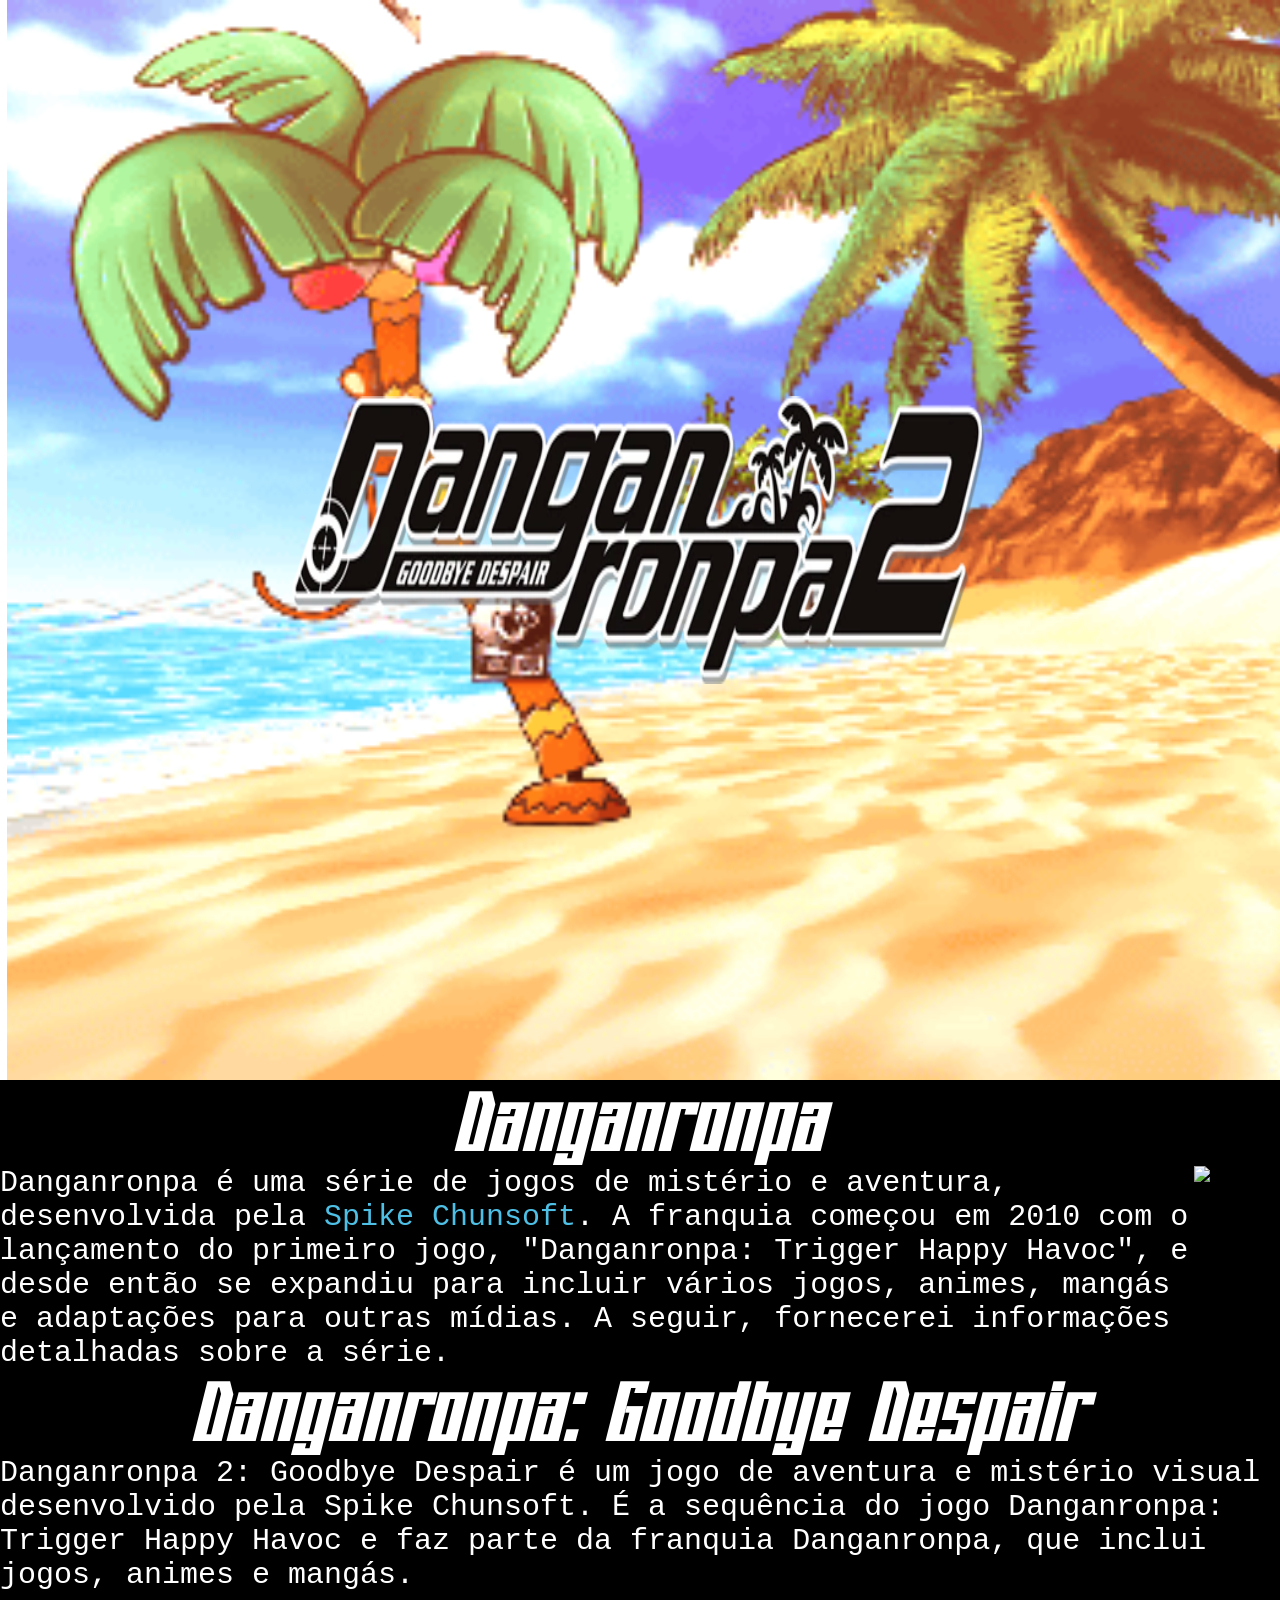
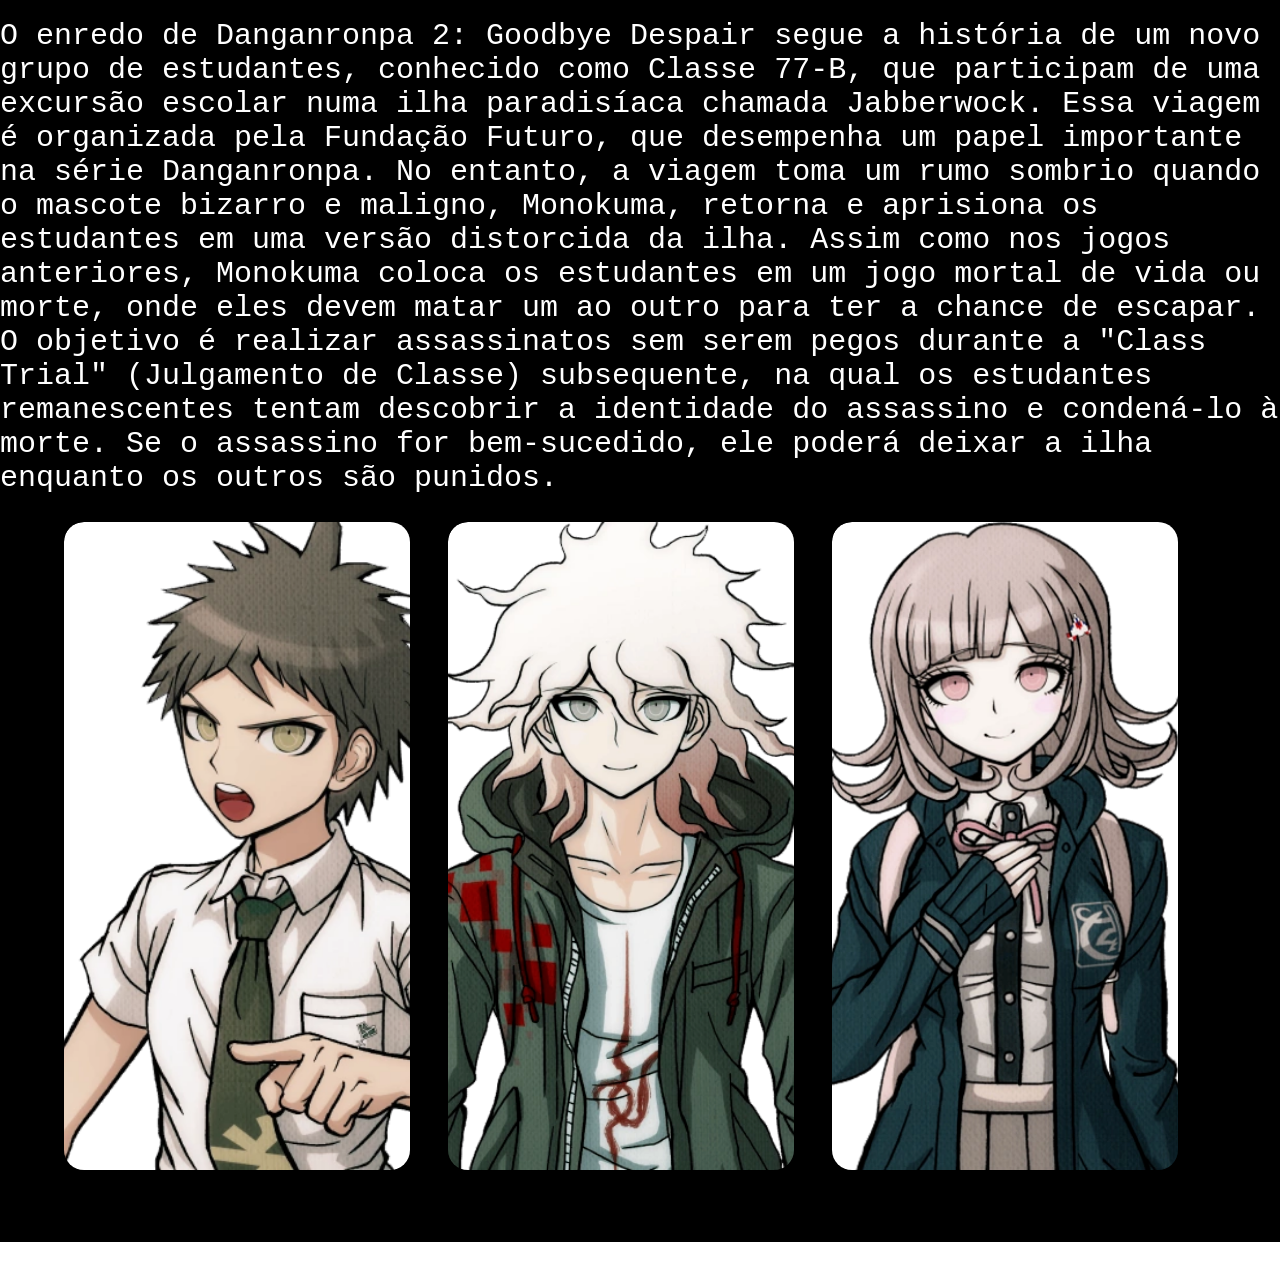
==== index.html @ b165f536 "Corrigido" ====
<!DOCTYPE html>
<html lang="pt-br">
  <head>
 <link rel="stylesheet" href="style.css">
    <link
      rel="stylesheet"
      href="https://cdn.jsdelivr.net/npm/swiper@10/swiper-bundle.min.css"
    />
    <meta charset="UTF-8" />
    <meta name="viewport" content="width=device-width, initial-scale=1.0" />
    <link rel="shortcut icon" href="logo.png" type="image/x-icon" />
    <title>Danganronpa: Goodbye Despair v2</title>
  </head>
  <body>
    <header>
      <img
        src="Danganronpa_GD_logo.png"
        alt="Logo do Danganronpa v2"
        class="logo"
      />
    </header>
    <main>
      <h1>Danganronpa</h1>

      <div class="part1">
        <p>
          Danganronpa é uma série de jogos de mistério e aventura, desenvolvida
          pela
          <a target="_blank" href="https://www.spike-chunsoft.com/"
            >Spike Chunsoft</a
          >. A franquia começou em 2010 com o lançamento do primeiro jogo,
          "Danganronpa: Trigger Happy Havoc", e desde então se expandiu para
          incluir vários jogos, animes, mangás e adaptações para outras mídias.
          A seguir, fornecerei informações detalhadas sobre a série.
        </p>
        <img
          src="https://psxbrasil.com.br/wp-content/uploads/2020/07/Danganronpa-Publishing_07-21-20.jpg"
          alt="Foto mostrando os 3 jogos da franquia Danganronpa"
        />
      </div>
      <div class="part2">
        <h1>Danganronpa: Goodbye Despair</h1>
        <p>
          Danganronpa 2: Goodbye Despair é um jogo de aventura e mistério visual
          desenvolvido pela Spike Chunsoft. É a sequência do jogo Danganronpa:
          Trigger Happy Havoc e faz parte da franquia Danganronpa, que inclui
          jogos, animes e mangás.
        </p>
        <h2>Erendo</h2>
        <p>
          O enredo de Danganronpa 2: Goodbye Despair segue a história de um novo
          grupo de estudantes, conhecido como Classe 77-B, que participam de uma
          excursão escolar numa ilha paradisíaca chamada Jabberwock. Essa viagem
          é organizada pela Fundação Futuro, que desempenha um papel importante
          na série Danganronpa. No entanto, a viagem toma um rumo sombrio quando
          o mascote bizarro e maligno, Monokuma, retorna e aprisiona os
          estudantes em uma versão distorcida da ilha. Assim como nos jogos
          anteriores, Monokuma coloca os estudantes em um jogo mortal de vida ou
          morte, onde eles devem matar um ao outro para ter a chance de escapar.
          O objetivo é realizar assassinatos sem serem pegos durante a "Class
          Trial" (Julgamento de Classe) subsequente, na qual os estudantes
          remanescentes tentam descobrir a identidade do assassino e condená-lo
          à morte. Se o assassino for bem-sucedido, ele poderá deixar a ilha
          enquanto os outros são punidos.
        </p>
        <h2>Personagens</h2>
        <div class="swiper">
          <div class="swiper-wrapper">
            <!-- Slide 1 - Hajime -->
            <div class="swiper-slide">
              <div class="card">
                <div class="flip">
                  <div class="frente hajime_frente"></div>
                  <div class="tras hajime_tras">
                    <p>
                      <!-- Mangás Brasil -->
                      Hajime é um estudante comum que foi selecionado para
                      participar da Classe 77-B, uma turma de alunos talentosos
                      da Academia Pico da Esperança, a escola onde se passa a
                      história de Danganronpa. No entanto, ao contrário dos
                      outros estudantes, Hajime não possui um talento ou
                      habilidade excepcionalmente notável, o que o deixa com um
                      sentimento de inferioridade em relação aos outros.
                    </p>
                  </div>
                </div>
              </div>
            </div>
            <!-- Slide 2 - Nagito -->
            <div class="swiper-slide">
              <div class="card">
                <div class="flip">
                  <div class="frente nagito_frente"></div>
                  <div class="tras nagito_tras">
                    <p>
                      <!-- Mangás Brasil -->
                      Nagito Komaeda é um dos personagens principais de
                      Danganronpa 2: Goodbye Despair. Ele é um estudante com uma
                      personalidade única e complexa. Ele acredita que é um
                      "sortudo" e que o destino o guia. No entanto, sua sorte é
                      peculiar, pois ele também experimenta infortúnios. Ele
                      desenvolve uma adoração por pessoas talentosas e acredita
                      que a esperança verdadeira pode ser alcançada através de
                      eventos imprevisíveis.
                    </p>
                  </div>
                </div>
              </div>
            </div>
            <!-- Slide 3 - Chiaki -->
            <div class="swiper-slide">
              <div class="card">
                <div class="flip">
                  <div class="frente chiaki_frente"></div>
                  <div class="tras chiaki_tras">
                    <p>
                      <!-- Mangás Brasil -->
                      Chiaki Nanami é uma estudante tímida e introvertida que
                      adora videogames. Ela é conhecida por sua natureza calma e
                      amigável, e ela tem um talento especial para jogos, o
                      "Ultimate Gamer". Ela é uma das personagens mais amadas
                      pelos fãs de Danganronpa.
                    </p>
                  </div>
                </div>
              </div>
            </div>
            <!-- Slide 4 - Peko -->
            <div class="swiper-slide">
              <div class="card">
                <div class="flip">
                  <div class="frente peko_frente"></div>
                  <div class="tras peko_tras">
                    <p>
                      <!-- Mangás Brasil -->
                      Peko Pekoyama é uma das personagens principais de
                      Danganronpa 2: Goodbye Despair. Ela é a espadachim da
                      Classe 77-B e conhecida como "Ultimate Swordswoman". Peko
                      é uma pessoa reservada e leal, sempre pronta para proteger
                      sua mestra, Fuyuhiko Kuzuryu, a qualquer custo.
                    </p>
                  </div>
                </div>
              </div>
            </div>
            <!-- Slide 5 - Fuyuhiko -->
            <div class="swiper-slide">
              <div class="card">
                <div class="flip">
                  <div class="frente fuyuhiko_frente"></div>
                  <div class="tras fuyuhiko_tras">
                    <p>
                      <!-- Mangás Brasil -->
                      Fuyuhiko Kuzuryu é o herdeiro de uma família yakuza famosa
                      e é conhecido como "Ultimate Yakuza". Ele inicialmente tem
                      uma personalidade rude e agressiva, mas ao longo da
                      história, ele passa por um notável desenvolvimento e
                      crescimento pessoal.
                    </p>
                  </div>
                </div>
              </div>
            </div>
            <!-- Slide 6 - Mahiru -->
            <div class="swiper-slide">
              <div class="card">
                <div class="flip">
                  <div class="frente mahiru_frente"></div>
                  <div class="tras mahiru_tras">
                    <p>
                      <!-- Mangás Brasil -->
                      Mahiru Koizumi é uma das estudantes da Classe 77-B. Ela é
                      a fotógrafa "Ultimate Photographer" e é conhecida por seu
                      senso de justiça e responsabilidade. Mahiru pode ser um
                      pouco rígida às vezes, mas ela se preocupa profundamente
                      com seus amigos e é uma pessoa confiável em momentos
                      difíceis.
                    </p>
                  </div>
                </div>
              </div>
            </div>
            <!-- Slide 7 - Hiyo -->
            <div class="swiper-slide">
              <div class="card">
                <div class="flip">
                  <div class="frente hiyoko_frente"></div>
                  <div class="tras hiyoko_tras">
                    <p>
                      <!-- Mangás Brasil -->
                      Hiyoko Saionji é uma estudante da Classe 77-B e é
                      conhecida como "Ultimate Traditional Dancer". Ela pode
                      parecer fofa e inocente, mas é realmente uma pessoa
                      maliciosa e intimidadora. Hiyoko frequentemente faz
                      comentários cruéis e age de maneira mesquinha com os
                      outros estudantes.
                    </p>
                  </div>
                </div>
              </div>
            </div>
            <!-- Slide 8 - Mikan -->
            <div class="swiper-slide">
              <div class="card">
                <div class="flip">
                  <div class="frente mikan_frente"></div>
                  <div class="tras mikan_tras">
                    <p>
                      <!-- Mangás Brasil -->
                      Mikan Tsumiki é uma estudante da Classe 77-B e é conhecida
                      como "Ultimate Nurse". Ela é extremamente tímida e
                      insegura, e tem baixa autoestima. Mikan tem uma
                      personalidade submissa e é facilmente influenciada pelos
                      outros. Ela é muitas vezes alvo de bullying devido à sua
                      natureza vulnerável.
                    </p>
                  </div>
                </div>
              </div>
            </div>
            <!-- Slide 9 - Ibuki -->
            <div class="swiper-slide">
              <div class="card">
                <div class="flip">
                  <div class="frente ibuki_frente"></div>
                  <div class="tras ibuki_tras">
                    <p>
                      <!-- Mangás Brasil -->
                      Ibuki Mioda é a "Ultimate Musician" e uma das estudantes
                      da Classe 77-B. Ela é uma vocalista de uma banda de rock e
                      tem uma personalidade extrovertida e animada. Ibuki adora
                      música e está sempre pronta para animar seus colegas com
                      sua energia contagiante.
                    </p>
                  </div>
                </div>
              </div>
            </div>
            <!-- Slide 10 - Tanaka -->
            <div class="swiper-slide">
              <div class="card">
                <div class="flip">
                  <div class="frente tanaka_frente"></div>
                  <div class="tras tanaka_tras">
                    <p>
                      <!-- Mangás Brasil -->
                      Gundham Tanaka é conhecido como "Ultimate Breeder" e é um
                      dos estudantes da Classe 77-B. Ele tem uma aparência
                      excêntrica e usa uma capa e um chapéu de bruxo. Gundham
                      tem uma personalidade teatral e adora falar como se
                      estivesse em um ritual mágico.
                    </p>
                  </div>
                </div>
              </div>
            </div>
            <!-- Slide 11 - Sonia -->
            <div class="swiper-slide">
              <div class="card">
                <div class="flip">
                  <div class="frente sonia_frente"></div>
                  <div class="tras sonia_tras">
                    <p>
                      <!-- Mangás Brasil -->
                      Sonia Nevermind é uma estudante da Classe 77-B e é
                      conhecida como "Ultimate Princess". Ela é da realeza em um
                      pequeno reino europeu e tem uma personalidade gentil e
                      educada. Sonia é fascinada por cultura e tradições
                      estrangeiras e adora aprender sobre outros países.
                    </p>
                  </div>
                </div>
              </div>
            </div>
            <!-- Slide 12 - Soda -->
            <div class="swiper-slide">
              <div class="card">
                <div class="flip">
                  <div class="frente soda_frente"></div>
                  <div class="tras soda_tras">
                    <p>
                      <!-- Mangás Brasil -->
                      Kazuichi Soda, conhecido como "Ultimate Mechanic", é um
                      dos estudantes da Classe 77-B. Ele é apaixonado por
                      máquinas e tecnologia, e é o mecânico da turma. Kazuichi é
                      bastante ansioso e facilmente impressionável,
                      especialmente quando se trata de Sonia Nevermind, por quem
                      ele tem uma paixão secreta.
                    </p>
                  </div>
                </div>
              </div>
            </div>
            <!-- Slide 13 - Nekomaru -->
            <div class="swiper-slide">
              <div class="card">
                <div class="flip">
                  <div class="frente nekomaru_frente"></div>
                  <div class="tras nekomaru_tras">
                    <p>
                      <!-- Mangás Brasil -->
                      Nekomaru Nidai é um dos estudantes da Classe 77-B e é
                      conhecido como "Ultimate Team Manager". Ele tem uma
                      personalidade energética e atlética e é especializado em
                      treinamento e condicionamento físico. Nekomaru é muito
                      protetor com seus amigos e está sempre disposto a ajudar
                      os outros a alcançar seus objetivos.
                    </p>
                  </div>
                </div>
              </div>
            </div>
            <!-- Slide 14 - Akane -->
            <div class="swiper-slide">
              <div class="card">
                <div class="flip">
                  <div class="frente akane_frente"></div>
                  <div class="tras akane_tras">
                    <p>
                      <!-- Mangás Brasil -->
                      Akane Owari é uma estudante da Classe 77-B e é conhecida
                      como "Ultimate Gymnast". Ela tem uma personalidade franca
                      e extrovertida e é apaixonada por comida. Akane é uma
                      atleta talentosa e muitas vezes treina para melhorar suas
                      habilidades.
                    </p>
                  </div>
                </div>
              </div>
            </div>
            <!-- Slide 15 - Teruteru -->
            <div class="swiper-slide">
              <div class="card">
                <div class="flip">
                  <div class="frente teruteru_frente"></div>
                  <div class="tras teruteru_tras">
                    <p>
                      <!-- Mangás Brasil -->
                      Teruteru Hanamura é um dos estudantes da Classe 77-B e é
                      conhecido como "Ultimate Cook". Ele é apaixonado por
                      culinária e adora preparar refeições deliciosas para os
                      outros. No entanto, Teruteru também é conhecido por suas
                      tendências pervertidas e suas piadas de teor sexual, o que
                      muitas vezes o coloca em situações embaraçosas.
                    </p>
                  </div>
                </div>
              </div>
            </div>
            <!-- Slide 16 - Impostor -->
            <div class="swiper-slide">
              <div class="card">
                <div class="flip">
                  <div class="frente impostor_frente"></div>
                  <div class="tras impostor_tras">
                    <p>
                      <!-- Mangás Brasil -->
                      O Impostor é um personagem misterioso em Danganronpa 2:
                      Goodbye Despair. Ele é um infiltrado que se passa por um
                      dos estudantes da Classe 77-B, assumindo a identidade de
                      Byakuya Togami, um personagem do jogo anterior. O Impostor
                      tem um comportamento calmo e lógico, muitas vezes
                      mantendo-se em silêncio e observando os outros. Ele é
                      habilidoso em imitar a personalidade e o comportamento de
                      outras pessoas, o que o torna difícil de ser detectado
                      pelos colegas.
                    </p>
                  </div>
                </div>
              </div>
            </div>
          </div>
          <div class="swiper-pagination"></div>
          <div class="swiper-scrollbar"></div>
        </div>
      </div>
    </main>

    <script src="https://cdn.jsdelivr.net/npm/swiper@10/swiper-bundle.min.js"></script>
    <script>
     const swiper = new Swiper (".swiper",{
      direction: "horizontal",
      keyboard: true,
      slidesPerView: 3,
      freeMode: true,
     })
    </script>
  </body>
</html>
---- style.css ----
@font-face {
  font-family: danganronpa;
  src: url(platform_eight.ttf);
}
* {
  margin: 0%;
  padding: 0%;
  box-sizing: border-box;
}
body {
  overflow-x: hidden;
}
header {
  height: 120vh;
  display: flex;
  justify-content: space-around;
  align-items: center;
  flex-wrap: wrap;
  background-image: url(entrada.jpg);
  background-size: cover;
  gap: 10px;
  padding: 60px;
  max-width: 100vw;
}
.logo {
  width: 60%;
  height: 30%;
  z-index: 90;
}
.swiper {
  width: 90vw;
  height: 80vh;
}
.swiper-slide {
  border-radius: 20px;
  background-size: cover;
  background-repeat: no-repeat;
  background-position: center;
  background-color: black;
  overflow: hidden;
}
.swiper-pagination,
.swiper-scrollbar {
  display: none;
}
main {
  background-color: black;
}
h1,
p,
span {
  color: white;
}
h1 {
  font-family: danganronpa;
  font-size: 90px;
  text-align: center;
}
.part1 {
  display: flex;
}
p {
  font-size: 30px;
  font-family: monospace;
}
a {
  color: rgb(78, 192, 230);
  text-decoration: none;
  transition: 0.5s;
}
a:hover {
  color: blue;
  text-decoration: underline;
}

.card {
  position: relative;
  width: 90%;
  height: 90%;
}
.flip {
  position: absolute;
  height: 100%;
  width: 100%;
  cursor: pointer;
  transition: 0.5s;
  transform-style: preserve-3d;
}
.frente,
.tras {
  position: absolute;
  width: 100%;
  height: 100%;
  border-radius: 20px;
  box-shadow: 0px 0px 10px black;
  backface-visibility: hidden;
}
.frente {
  background-position: center;
  background-size: cover;
  background-color: white;
}
.tras {
  transform: rotateY(180deg);
  display: flex;
  justify-content: center;
  align-items: center;
  background-color: black;
  border: 3px solid white;
  transition: 0.5s;
}
.card:hover .flip {
  transform: rotateY(180deg);
}
.tras p {
  font-size: 20px;
  margin: 10px;
  color: black;
}
.hajime_frente {
  background-image: url(hajime.png);
}
.hajime_tras:hover {
  background-color: green;
}
.nagito_frente {
  background-image: url(nagito.png);
}
.nagito_tras:hover {
  background-color: rgb(2, 59, 2);
}
.nagito_tras p {
  color: white;
}
.chiaki_frente {
  background-image: url(chiaki.png);
}
.chiaki_tras:hover {
  background-color: pink;
}
.peko_frente {
  background-image: url(peko.png);
}
.peko_tras:hover {
  background-color: rgb(66, 85, 66);
}
.peko_tras p {
  color: white;
}
.fuyuhiko_frente {
  background-image: url(fuyuhiko.png);
}
.fuyuhiko_tras:hover {
  background-color: rgb(172, 49, 49);
}
.mahiru_frente {
  background-image: url(mahiru.png);
}
.mahiru_tras:hover {
  background-color: rgb(201, 40, 40);
}
.hiyoko_frente {
  background-image: url(hiyoko.png);
}
.hiyoko_tras:hover {
  background-color: orange;
}
.mikan_frente {
  background-image: url(mikan.png);
}
.mikan_tras:hover {
  background-color: purple;
}
.ibuki_frente {
  background-image: url(ibuki.png);
}
.ibuki_tras:hover {
  background-color: rgb(189, 21, 189);
}
.tanaka_frente {
  background-image: url(tanaka.png);
}
.tanaka_tras:hover {
  background-color: rgb(119, 50, 119);
}
.sonia_frente {
  background-image: url(Sonia_nevermind.png);
}
.sonia_tras:hover {
  background-color: rgba(156, 156, 39, 0.678);
}
.soda_frente {
  background-image: url(Kazuichi_personagens.png);
}
.soda_tras:hover {
  background-color: yellow;
}
.nekomaru_frente {
  background-image: url(nekomsru.png);
}
.nekomaru_tras:hover {
  background-color: rgb(39, 139, 185);
}
.akane_frente {
  background-image: url(akane.png);
}
.akane_tras:hover {
  background-color: red;
}
.teruteru_frente {
  background-image: url(teruteru.png);
}
.teruteru_tras:hover {
  background-color: darkred;
}
.impostor_frente {
  background-image: url(impostor.png);
}
.impostor_tras:hover {
  background-color: rgb(168, 92, 92);
}
@media (max-width: 1024px) {
  .part1 {
    flex-wrap: wrap;
    justify-content: center;
  }
  .part1 img {
    width: 90%;
  }
  .logo {
    width: 100%;
  }
  .tras p {
    font-size: 15px;
  }
}
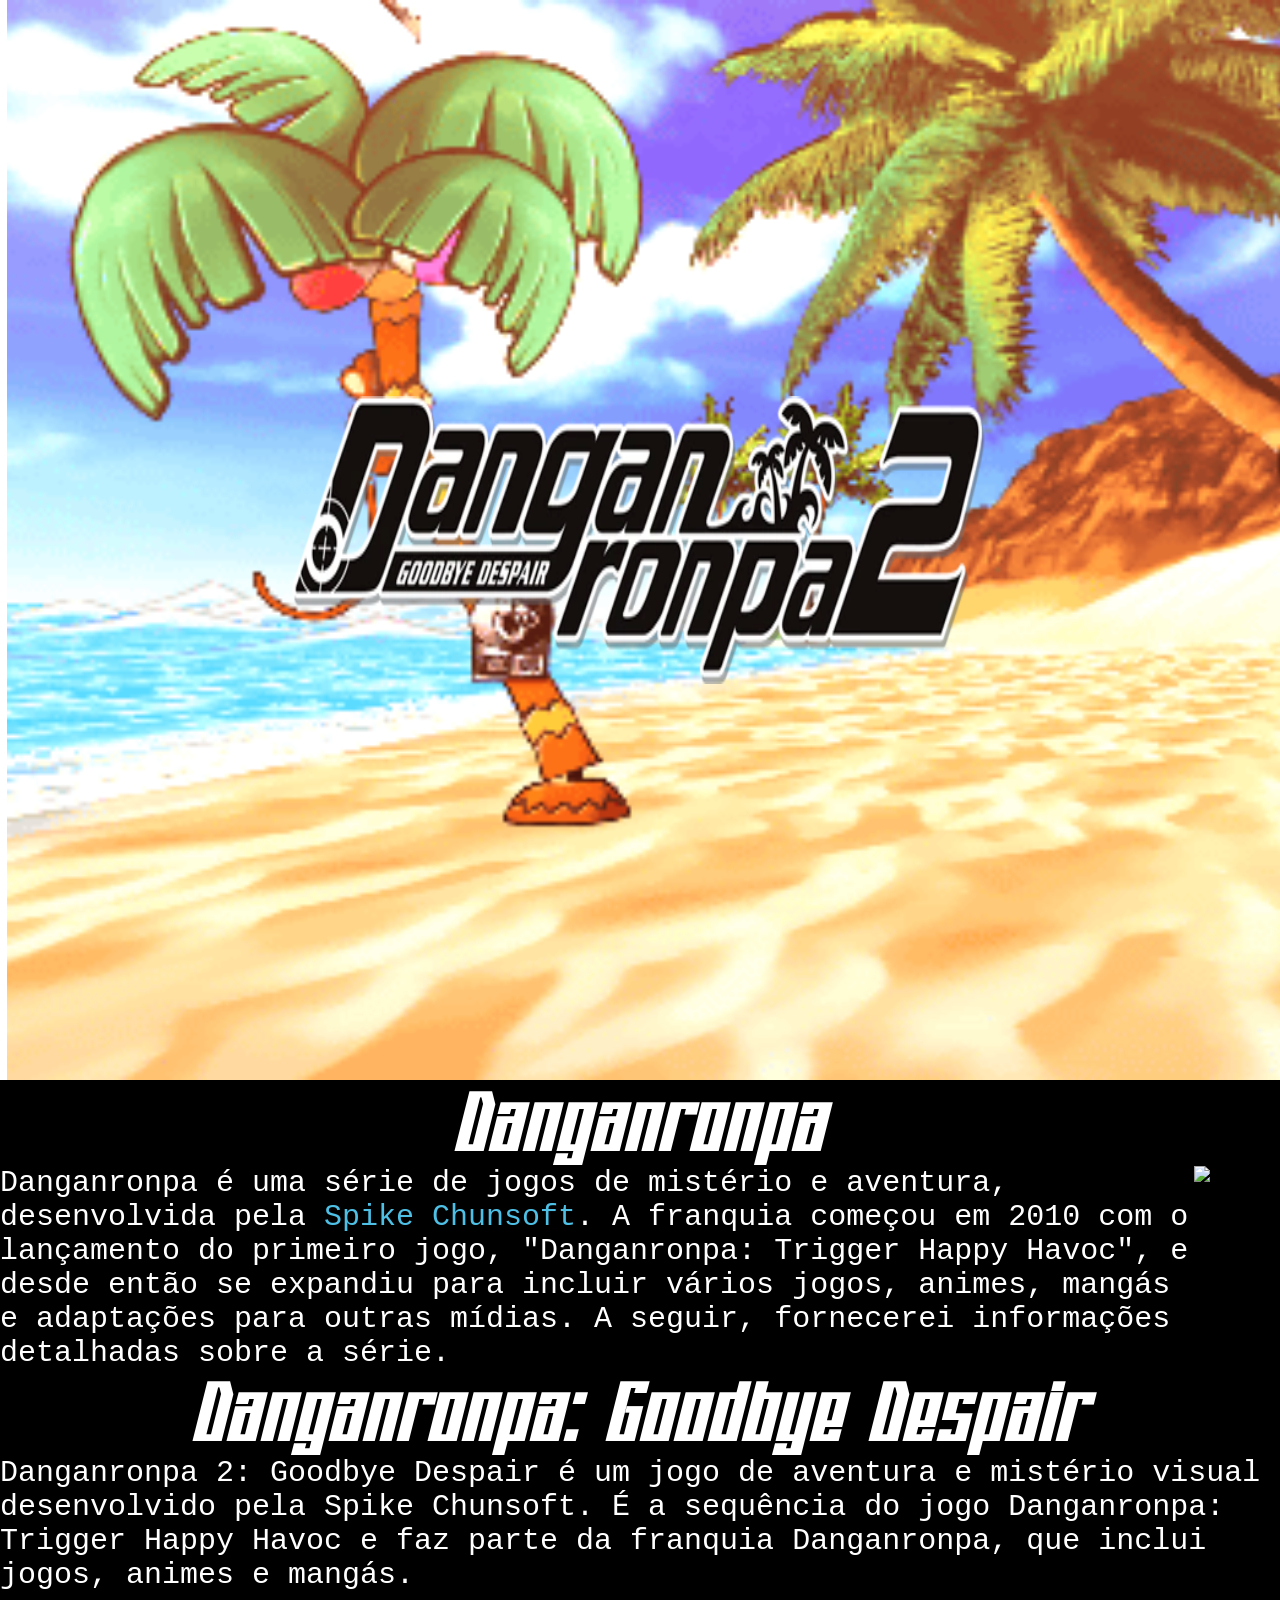
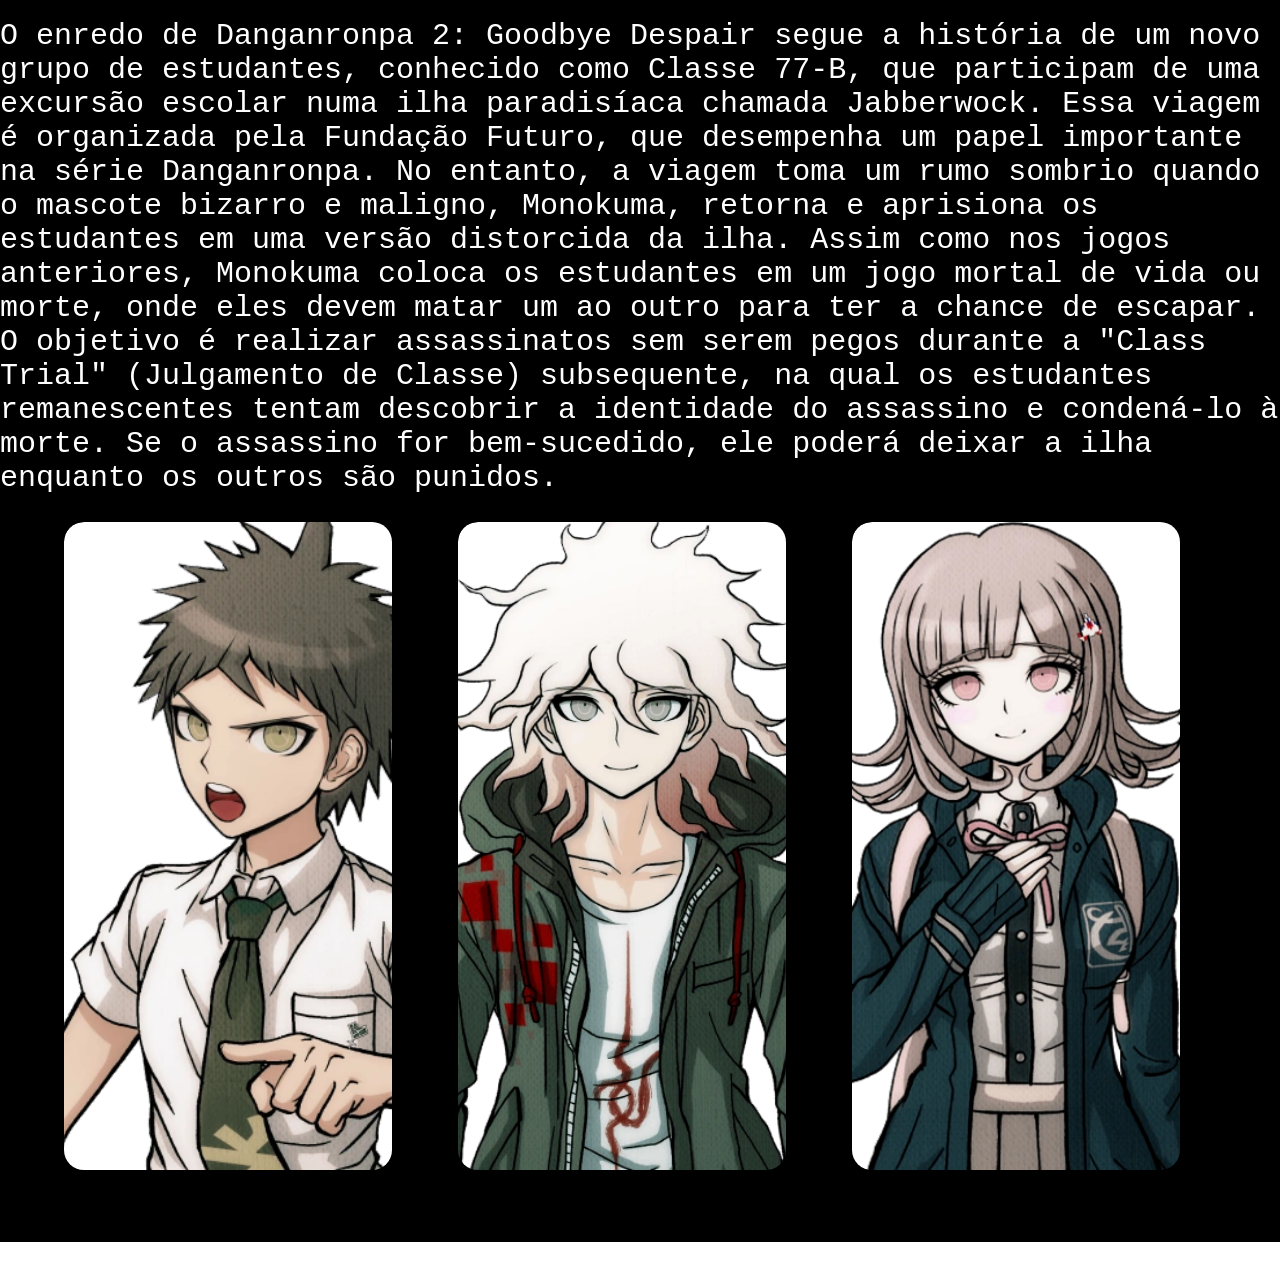
==== commit 42e8caab: "Update index.html" ====
--- a/index.html
+++ b/index.html
@@ -66,14 +66,12 @@
         <h2>Personagens</h2>
         <div class="swiper">
           <div class="swiper-wrapper">
-            <!-- Slide 1 - Hajime -->
             <div class="swiper-slide">
               <div class="card">
                 <div class="flip">
                   <div class="frente hajime_frente"></div>
                   <div class="tras hajime_tras">
                     <p>
-                      <!-- Mangás Brasil -->
                       Hajime é um estudante comum que foi selecionado para
                       participar da Classe 77-B, uma turma de alunos talentosos
                       da Academia Pico da Esperança, a escola onde se passa a
@@ -86,14 +84,12 @@
                 </div>
               </div>
             </div>
-            <!-- Slide 2 - Nagito -->
             <div class="swiper-slide">
               <div class="card">
                 <div class="flip">
                   <div class="frente nagito_frente"></div>
                   <div class="tras nagito_tras">
                     <p>
-                      <!-- Mangás Brasil -->
                       Nagito Komaeda é um dos personagens principais de
                       Danganronpa 2: Goodbye Despair. Ele é um estudante com uma
                       personalidade única e complexa. Ele acredita que é um
@@ -107,14 +103,12 @@
                 </div>
               </div>
             </div>
-            <!-- Slide 3 - Chiaki -->
             <div class="swiper-slide">
               <div class="card">
                 <div class="flip">
                   <div class="frente chiaki_frente"></div>
                   <div class="tras chiaki_tras">
                     <p>
-                      <!-- Mangás Brasil -->
                       Chiaki Nanami é uma estudante tímida e introvertida que
                       adora videogames. Ela é conhecida por sua natureza calma e
                       amigável, e ela tem um talento especial para jogos, o
@@ -125,14 +119,12 @@
                 </div>
               </div>
             </div>
-            <!-- Slide 4 - Peko -->
             <div class="swiper-slide">
               <div class="card">
                 <div class="flip">
                   <div class="frente peko_frente"></div>
                   <div class="tras peko_tras">
                     <p>
-                      <!-- Mangás Brasil -->
                       Peko Pekoyama é uma das personagens principais de
                       Danganronpa 2: Goodbye Despair. Ela é a espadachim da
                       Classe 77-B e conhecida como "Ultimate Swordswoman". Peko
@@ -143,14 +135,12 @@
                 </div>
               </div>
             </div>
-            <!-- Slide 5 - Fuyuhiko -->
             <div class="swiper-slide">
               <div class="card">
                 <div class="flip">
                   <div class="frente fuyuhiko_frente"></div>
                   <div class="tras fuyuhiko_tras">
                     <p>
-                      <!-- Mangás Brasil -->
                       Fuyuhiko Kuzuryu é o herdeiro de uma família yakuza famosa
                       e é conhecido como "Ultimate Yakuza". Ele inicialmente tem
                       uma personalidade rude e agressiva, mas ao longo da
@@ -161,14 +151,12 @@
                 </div>
               </div>
             </div>
-            <!-- Slide 6 - Mahiru -->
             <div class="swiper-slide">
               <div class="card">
                 <div class="flip">
                   <div class="frente mahiru_frente"></div>
                   <div class="tras mahiru_tras">
                     <p>
-                      <!-- Mangás Brasil -->
                       Mahiru Koizumi é uma das estudantes da Classe 77-B. Ela é
                       a fotógrafa "Ultimate Photographer" e é conhecida por seu
                       senso de justiça e responsabilidade. Mahiru pode ser um
@@ -180,14 +168,12 @@
                 </div>
               </div>
             </div>
-            <!-- Slide 7 - Hiyo -->
             <div class="swiper-slide">
               <div class="card">
                 <div class="flip">
                   <div class="frente hiyoko_frente"></div>
                   <div class="tras hiyoko_tras">
                     <p>
-                      <!-- Mangás Brasil -->
                       Hiyoko Saionji é uma estudante da Classe 77-B e é
                       conhecida como "Ultimate Traditional Dancer". Ela pode
                       parecer fofa e inocente, mas é realmente uma pessoa
@@ -199,14 +185,12 @@
                 </div>
               </div>
             </div>
-            <!-- Slide 8 - Mikan -->
             <div class="swiper-slide">
               <div class="card">
                 <div class="flip">
                   <div class="frente mikan_frente"></div>
                   <div class="tras mikan_tras">
                     <p>
-                      <!-- Mangás Brasil -->
                       Mikan Tsumiki é uma estudante da Classe 77-B e é conhecida
                       como "Ultimate Nurse". Ela é extremamente tímida e
                       insegura, e tem baixa autoestima. Mikan tem uma
@@ -218,14 +202,12 @@
                 </div>
               </div>
             </div>
-            <!-- Slide 9 - Ibuki -->
             <div class="swiper-slide">
               <div class="card">
                 <div class="flip">
                   <div class="frente ibuki_frente"></div>
                   <div class="tras ibuki_tras">
                     <p>
-                      <!-- Mangás Brasil -->
                       Ibuki Mioda é a "Ultimate Musician" e uma das estudantes
                       da Classe 77-B. Ela é uma vocalista de uma banda de rock e
                       tem uma personalidade extrovertida e animada. Ibuki adora
@@ -236,14 +218,12 @@
                 </div>
               </div>
             </div>
-            <!-- Slide 10 - Tanaka -->
             <div class="swiper-slide">
               <div class="card">
                 <div class="flip">
                   <div class="frente tanaka_frente"></div>
                   <div class="tras tanaka_tras">
                     <p>
-                      <!-- Mangás Brasil -->
                       Gundham Tanaka é conhecido como "Ultimate Breeder" e é um
                       dos estudantes da Classe 77-B. Ele tem uma aparência
                       excêntrica e usa uma capa e um chapéu de bruxo. Gundham
@@ -254,14 +234,12 @@
                 </div>
               </div>
             </div>
-            <!-- Slide 11 - Sonia -->
             <div class="swiper-slide">
               <div class="card">
                 <div class="flip">
                   <div class="frente sonia_frente"></div>
                   <div class="tras sonia_tras">
                     <p>
-                      <!-- Mangás Brasil -->
                       Sonia Nevermind é uma estudante da Classe 77-B e é
                       conhecida como "Ultimate Princess". Ela é da realeza em um
                       pequeno reino europeu e tem uma personalidade gentil e
@@ -272,14 +250,12 @@
                 </div>
               </div>
             </div>
-            <!-- Slide 12 - Soda -->
             <div class="swiper-slide">
               <div class="card">
                 <div class="flip">
                   <div class="frente soda_frente"></div>
                   <div class="tras soda_tras">
                     <p>
-                      <!-- Mangás Brasil -->
                       Kazuichi Soda, conhecido como "Ultimate Mechanic", é um
                       dos estudantes da Classe 77-B. Ele é apaixonado por
                       máquinas e tecnologia, e é o mecânico da turma. Kazuichi é
@@ -291,14 +267,12 @@
                 </div>
               </div>
             </div>
-            <!-- Slide 13 - Nekomaru -->
             <div class="swiper-slide">
               <div class="card">
                 <div class="flip">
                   <div class="frente nekomaru_frente"></div>
                   <div class="tras nekomaru_tras">
                     <p>
-                      <!-- Mangás Brasil -->
                       Nekomaru Nidai é um dos estudantes da Classe 77-B e é
                       conhecido como "Ultimate Team Manager". Ele tem uma
                       personalidade energética e atlética e é especializado em
@@ -310,14 +284,12 @@
                 </div>
               </div>
             </div>
-            <!-- Slide 14 - Akane -->
             <div class="swiper-slide">
               <div class="card">
                 <div class="flip">
                   <div class="frente akane_frente"></div>
                   <div class="tras akane_tras">
                     <p>
-                      <!-- Mangás Brasil -->
                       Akane Owari é uma estudante da Classe 77-B e é conhecida
                       como "Ultimate Gymnast". Ela tem uma personalidade franca
                       e extrovertida e é apaixonada por comida. Akane é uma
@@ -328,14 +300,12 @@
                 </div>
               </div>
             </div>
-            <!-- Slide 15 - Teruteru -->
             <div class="swiper-slide">
               <div class="card">
                 <div class="flip">
                   <div class="frente teruteru_frente"></div>
                   <div class="tras teruteru_tras">
                     <p>
-                      <!-- Mangás Brasil -->
                       Teruteru Hanamura é um dos estudantes da Classe 77-B e é
                       conhecido como "Ultimate Cook". Ele é apaixonado por
                       culinária e adora preparar refeições deliciosas para os
@@ -347,14 +317,12 @@
                 </div>
               </div>
             </div>
-            <!-- Slide 16 - Impostor -->
             <div class="swiper-slide">
               <div class="card">
                 <div class="flip">
                   <div class="frente impostor_frente"></div>
                   <div class="tras impostor_tras">
                     <p>
-                      <!-- Mangás Brasil -->
                       O Impostor é um personagem misterioso em Danganronpa 2:
                       Goodbye Despair. Ele é um infiltrado que se passa por um
                       dos estudantes da Classe 77-B, assumindo a identidade de
@@ -381,8 +349,15 @@
      const swiper = new Swiper (".swiper",{
       direction: "horizontal",
       keyboard: true,
-      slidesPerView: 3,
+      slidesPerView: 2,
       freeMode: true,
+      rotate: 30,
+      spaceBetween: 30,
+      breakpoints: {
+        1024: {
+          slidesPerView: 3,
+        },
+      },
      })
     </script>
   </body>
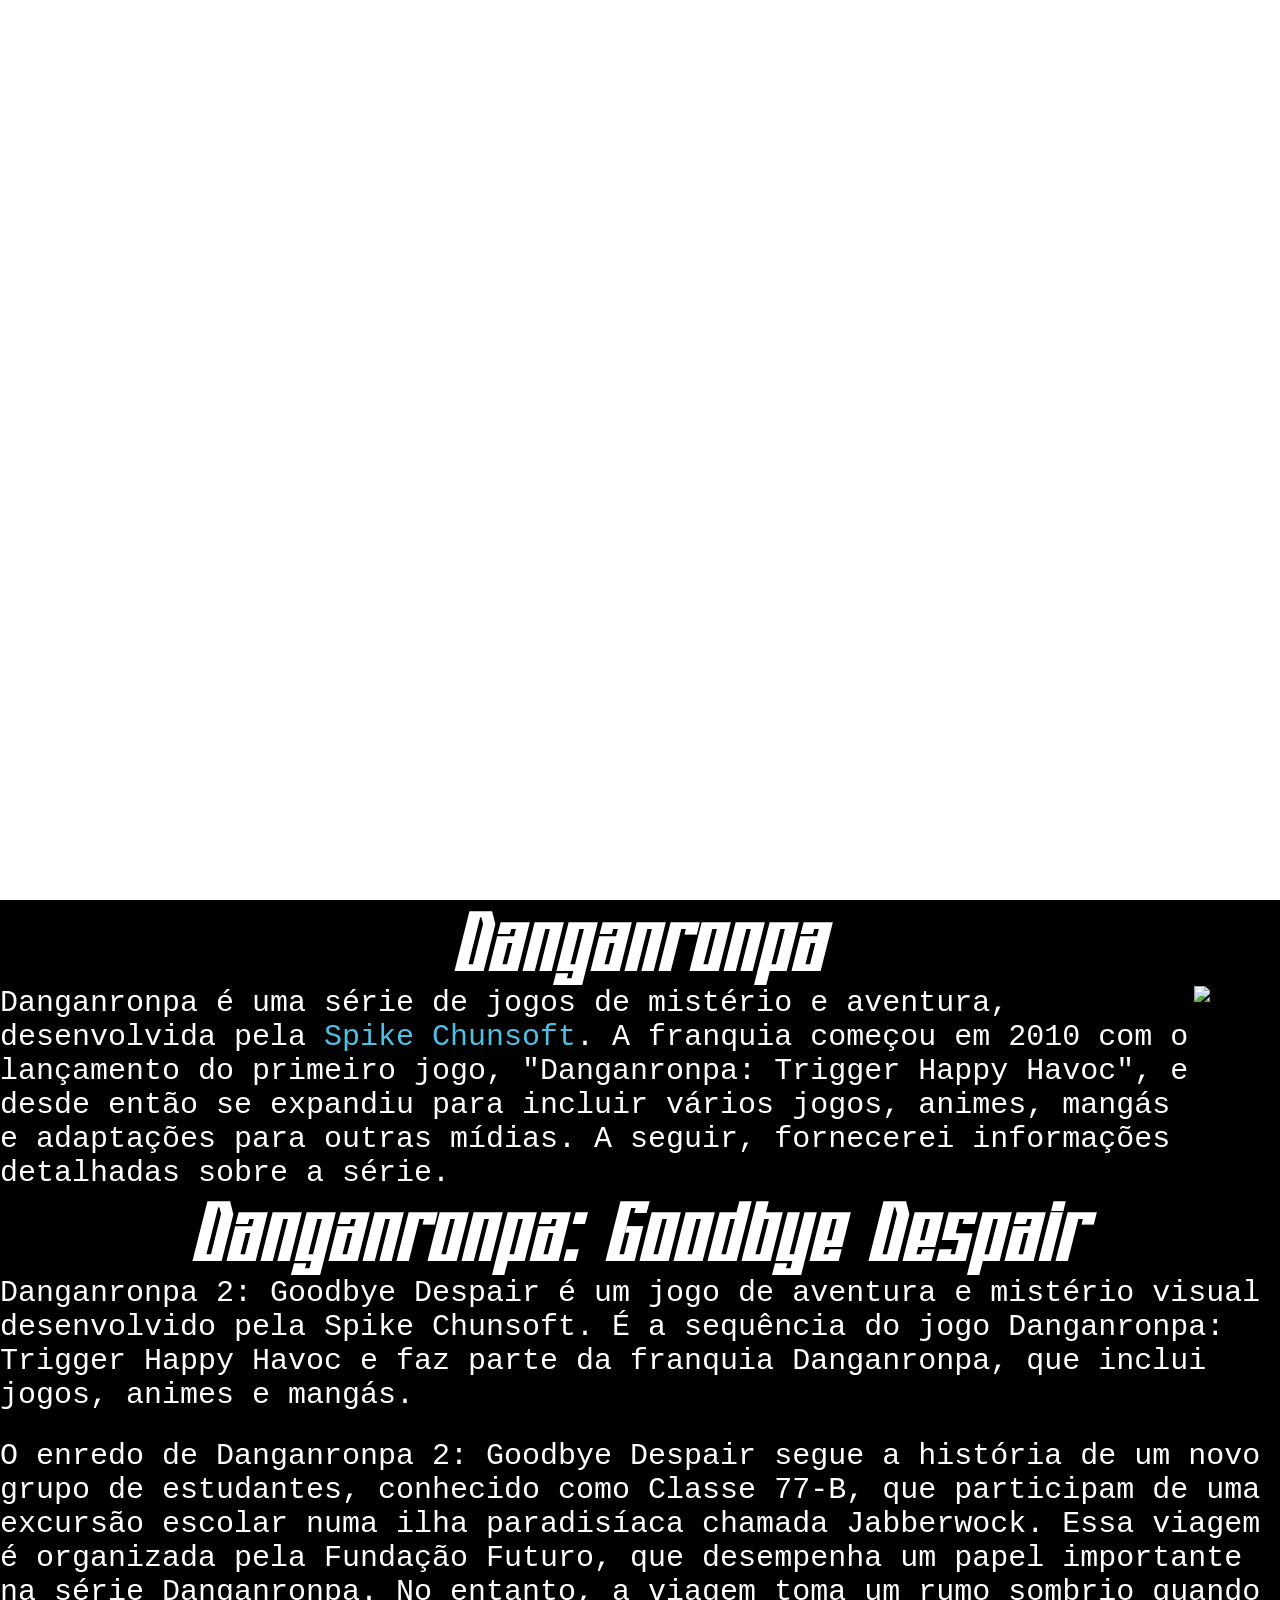
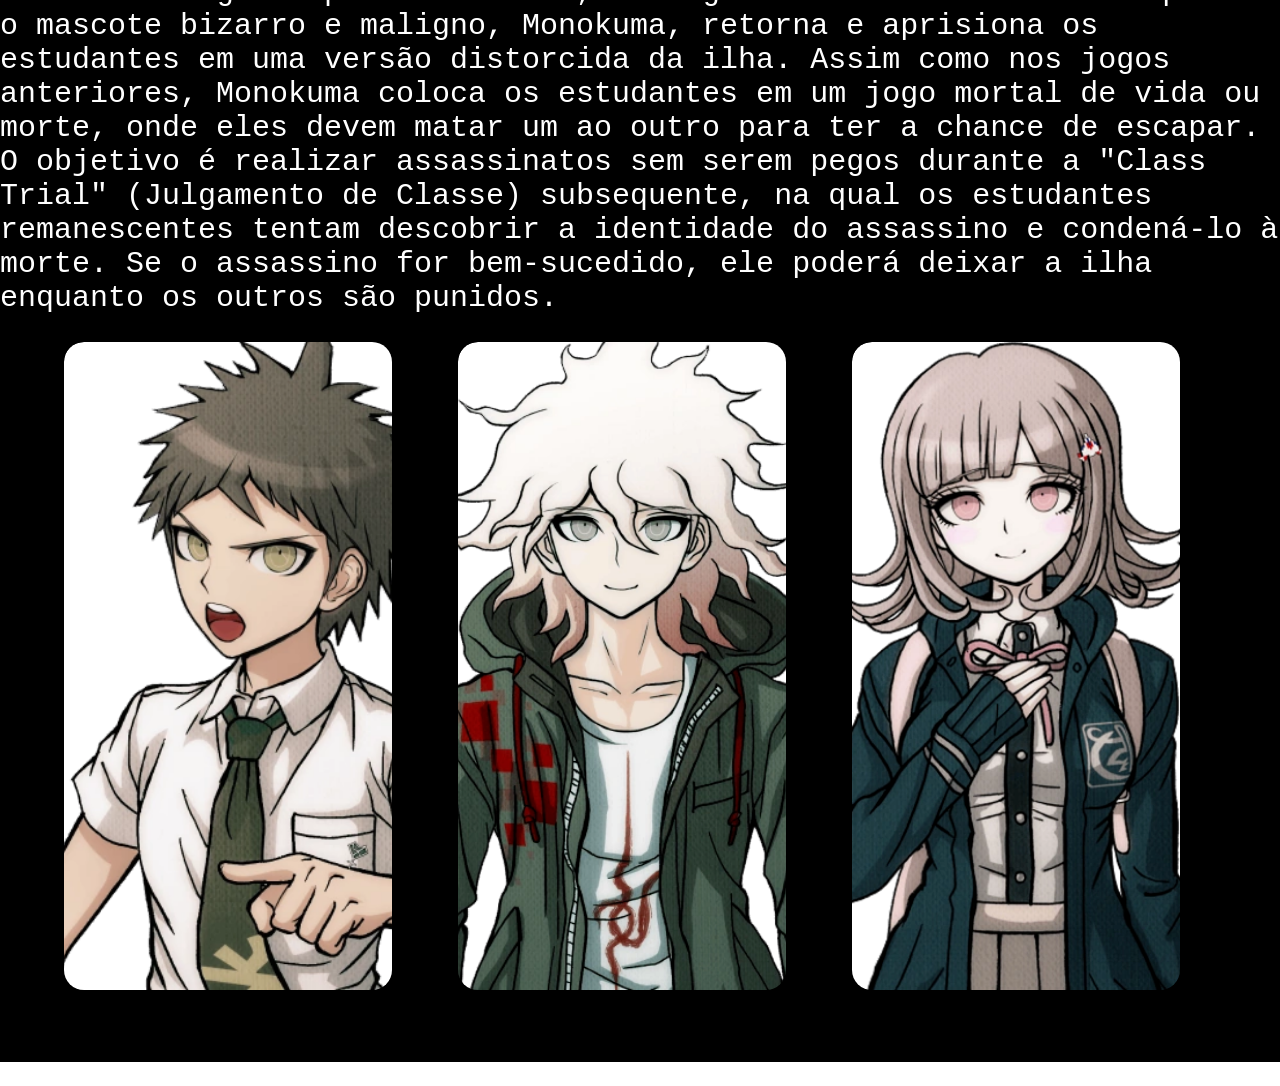
==== commit 2671e7a1: "Sei la" ====
--- a/index.html
+++ b/index.html
@@ -13,11 +13,10 @@
   </head>
   <body>
     <header>
-      <img
-        src="Danganronpa_GD_logo.png"
-        alt="Logo do Danganronpa v2"
-        class="logo"
-      />
+        <video autoplay muted loop>
+          <source src="Screen recording 2023-07-31 13.12.58.webm" type="video/webm">
+          Desculpa mas seu pc é uma bosta e não carrega o vídeo hahahah pobre
+        </video>
     </header>
     <main>
       <h1>Danganronpa</h1>
@@ -174,6 +173,7 @@
                   <div class="frente hiyoko_frente"></div>
                   <div class="tras hiyoko_tras">
                     <p>
+                    
                       Hiyoko Saionji é uma estudante da Classe 77-B e é
                       conhecida como "Ultimate Traditional Dancer". Ela pode
                       parecer fofa e inocente, mas é realmente uma pessoa
--- a/style.css
+++ b/style.css
@@ -11,16 +11,12 @@
   overflow-x: hidden;
 }
 header {
-  height: 120vh;
-  display: flex;
-  justify-content: space-around;
-  align-items: center;
-  flex-wrap: wrap;
-  background-image: url(entrada.jpg);
-  background-size: cover;
-  gap: 10px;
-  padding: 60px;
-  max-width: 100vw;
+  height: 100vh;
+}
+video {
+  width: 100vw;
+  object-fit: cover;
+  height: 100vh;
 }
 .logo {
   width: 60%;
